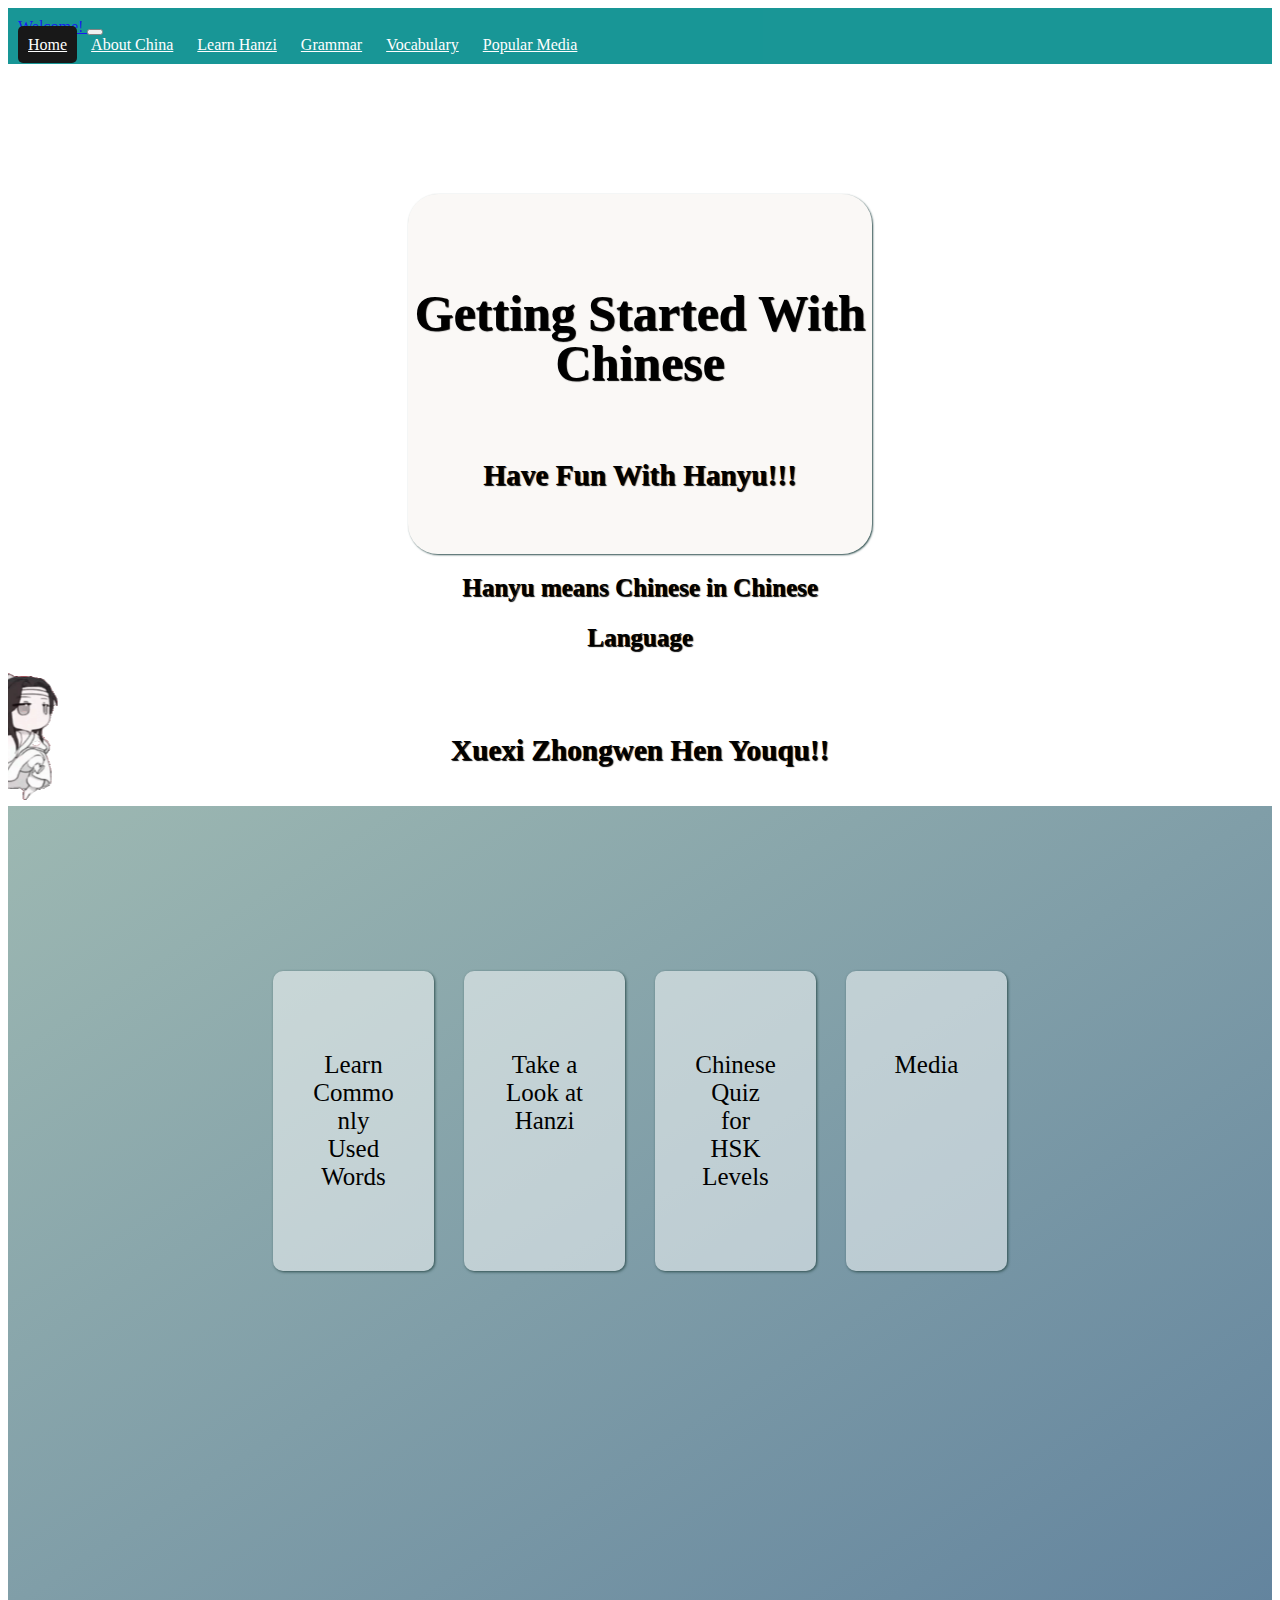
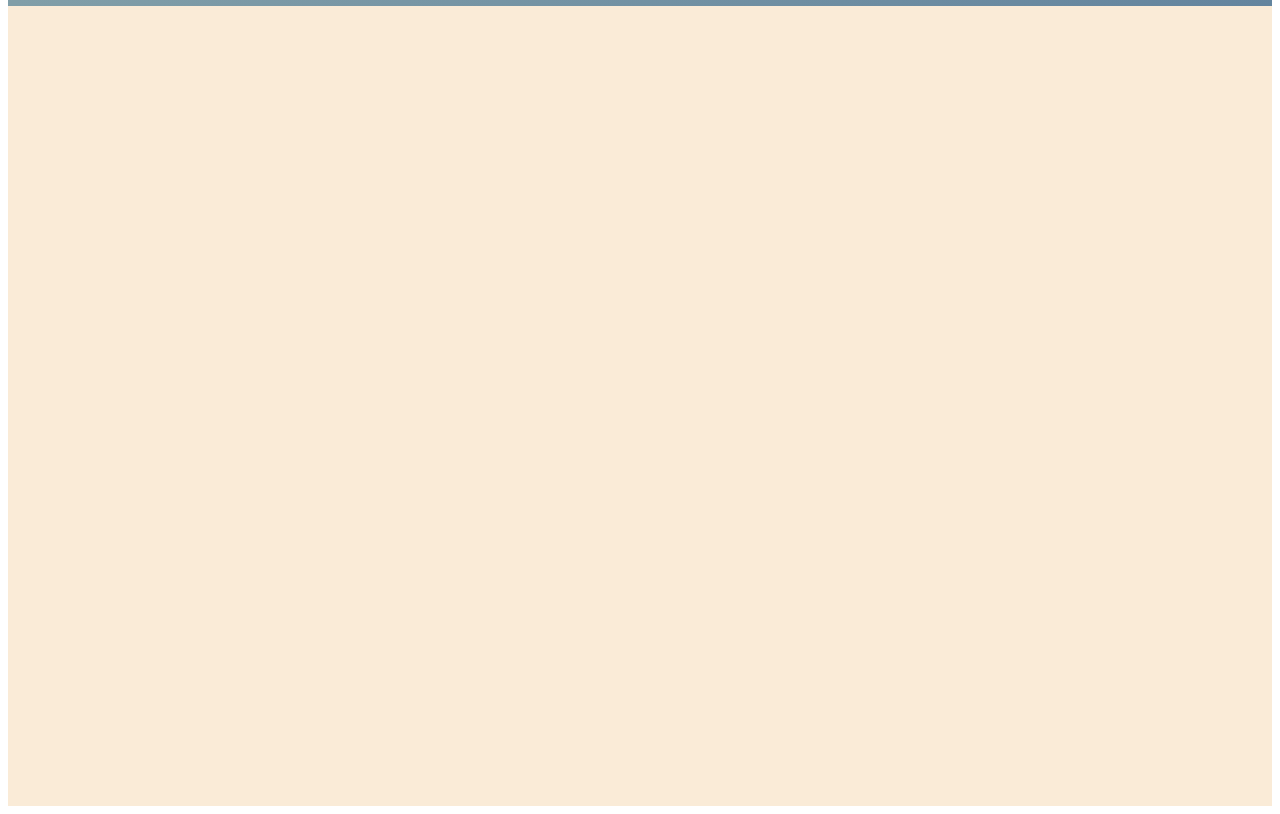
==== index.html @ 9d47f967 "renamed main page" ====
<!DOCTYPE html>
<html>

<head>
<title>My Chinese Page</title>
<link rel = "stylesheet" href="./css/stylepg1.css">
<meta name="viewport" content="width=device-width, initial-scale=1.0">

<link rel="stylesheet" href="https://stackpath.bootstrapcdn.com/bootstrap/5.0.0-alpha1/css/bootstrap.min.css" integrity="sha384-r4NyP46KrjDleawBgD5tp8Y7UzmLA05oM1iAEQ17CSuDqnUK2+k9luXQOfXJCJ4I" crossorigin="anonymous">
<script src="https://stackpath.bootstrapcdn.com/bootstrap/5.0.0-alpha1/js/bootstrap.min.js" integrity="sha384-oesi62hOLfzrys4LxRF63OJCXdXDipiYWBnvTl9Y9/TRlw5xlKIEHpNyvvDShgf/" crossorigin="anonymous"></script>
<script src="https://cdn.jsdelivr.net/npm/popper.js@1.16.0/dist/umd/popper.min.js" integrity="sha384-Q6E9RHvbIyZFJoft+2mJbHaEWldlvI9IOYy5n3zV9zzTtmI3UksdQRVvoxMfooAo" crossorigin="anonymous"></script>

</head>

<body>
<div class="first">
   
        <nav class="navbar navbar-expand-sm navbar-dark "  >
            <div class="container-fluid"  >
                <a class="navbar-brand" href="#">Welcome! </a>
                <button class="navbar-toggler" type="button" data-toggle="collapse" data-target="#navbarID"
                    aria-controls="navbarID" aria-expanded="false" aria-label="Toggle navigation">
                    <span class="navbar-toggler-icon"></span>
                </button>
                <div class="collapse navbar-collapse" id="navbarID" >
                    <div class="navbar-nav" >
                        <a class="nav-link active" aria-current="page" href="#" style="color:white ;">Home</a>
                        <a class="nav-link"  href="csswebpage2.html" style="color:white ;" >About China</a>
                        <a class="nav-link"  href="csswebpage3.html" style="color:white ;">Learn Hanzi</a>
                        <a class="nav-link"  href="csswebpage4.html" style="color:white ;">Grammar</a>
                        <a class="nav-link"  href="csswebpage5.html" style="color:white ;">Vocabulary</a>
                        <a class="nav-link"  href="csswebpage6.html" style="color:white ;">Popular Media</a>
                    </div>
                </div>
            </div>
        </nav>
    


<div class="topic" >
    <br>
    <h1>Getting Started With Chinese</h1><br>
    <h3>Have Fun With Hanyu!!! </h3><br>
    <h4>Hanyu means Chinese in Chinese Language</h4><br>
    <h3>Xuexi Zhongwen Hen Youqu!!</h3><br>
</div>

<div>
    <marquee behavior="sliding" direction="right" height="200" scrollamount="12"><img src="./img/vidio-output.gif" alt="chibi" width="200"></marquee>
</div>

</div>

<div class="second">
    <div class="grid-container">
        <div class="grid-item" ><a class="grid-text" href="csswebpage5.html" >Learn Commonly Used Words</a></div>
        <div class="grid-item"><a class="grid-text" href="csswebpage3.html" >Take a Look at Hanzi</a></div>
        <div class="grid-item"><a class="grid-text" href="#" >Chinese Quiz for HSK Levels</a></div>
        <div class="grid-item" ><a class="grid-text" href="csswebpage6.html" >Media</a></div>
    </div>
</div>

<div class="third">
</div>



</body>
</html>
---- css/stylepg1.css ----
.first{background-image: url('/hanyuwebsite/img/fgf.png') ;background-size: 1800px;
    background-position-x: center;height: 798px;
}

.second{
    background: #466368;
    background: linear-gradient(to right bottom, #9db8b2, #63849e);
    height: 800px;
}

.third{
    background-color:antiquewhite;
    height: 800px;
}

.grid-container {
    display: grid;
    grid-template-columns:repeat(4, minmax(0, 1fr));
    grid-template-rows:repeat(1, minmax(0, 1fr)) ;
    padding: 150px 250px 250px 250px;
  }
  .grid-item {
    background-color: rgba(255, 255, 255, 0.5);
    border-radius: 10px;
    box-shadow: 1px 1px 3px darkslategray;
    padding: 40px;
    padding-top: 80px;
    padding-bottom: 80px;
    margin: 15px;
    font-size: 25px;
    text-align: center;
    word-break:break-word;
    vertical-align: middle;
    
  }

  .grid-item:hover{
    transform: scale(1.1);
  }

  .grid-text{
    text-decoration:none;color: black;
    font-family: Cambria, Cochin, Georgia, Times, 'Times New Roman', serif;
}

.background-image{
    width: 1500px;
}

.topic {
    height: 350px;
    text-align-last: center;
    line-height: 50px;
    font-size: 25px;
    align-content:stretch;
    padding-top: 10px;
    margin: 130px 400px 100px 400px;
    border-radius: 30px;
    background-color: rgba(237, 231, 225, 0.3);
    box-shadow:1px 1px 2px darkslategrey;
}

h3{font-weight:bolder;text-align: center;
    font-family:Cambria, Cochin, Georgia, Times, 'Times New Roman', serif;text-shadow: 1px 1px 1px black;
    display: inline-block;
}
h1{text-align: center;font-weight:bolder;
    font-family:Cambria, Cochin, Georgia, Times, 'Times New Roman', serif;text-shadow: 1px 1px 1px black;
    display: inline-block;
}

h4{text-align: center;font-weight:bolder;
    font-family: Cambria, Cochin, Georgia, Times, 'Times New Roman', serif;text-shadow: 1px 1px 1px black;
    display: inline-block;
}

.navbar{
    background-color: darkcyan;
    padding: 10px;
    opacity: 90% ;
}

.navbar .collapse .navbar-nav .nav-link{
    padding: 10px;
}

.nav-link:hover{
    text-decoration: underline;
}

.active{
    background-color: black;
    border-radius: 5px;
}

img{
    max-width: 100%;
    height: auto;
    border-radius: 30px;
    padding: 10px;
}

video{
    max-width: auto;
    height: auto;
    
}
footer {
  position: fixed;
  bottom: 0;
  width: 100%;
  height: 200px; /* replace with actual footer height */
}
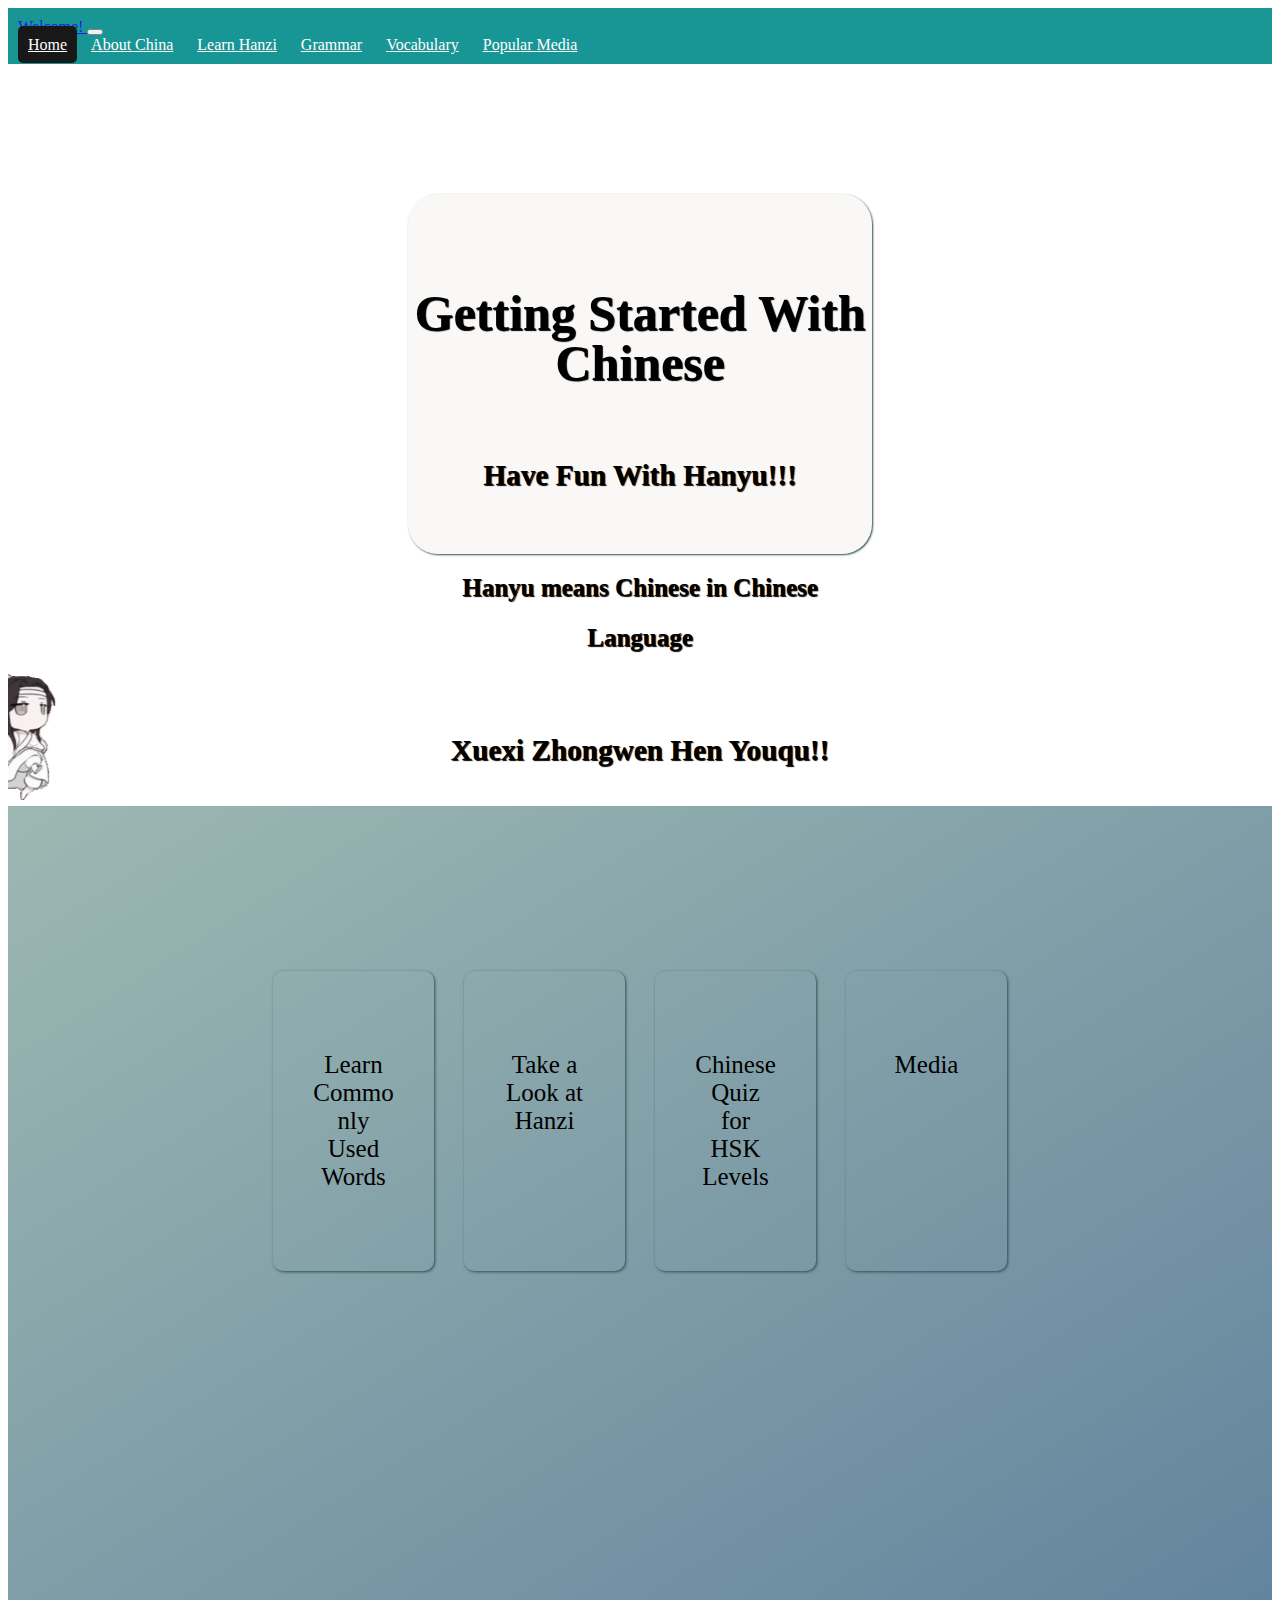
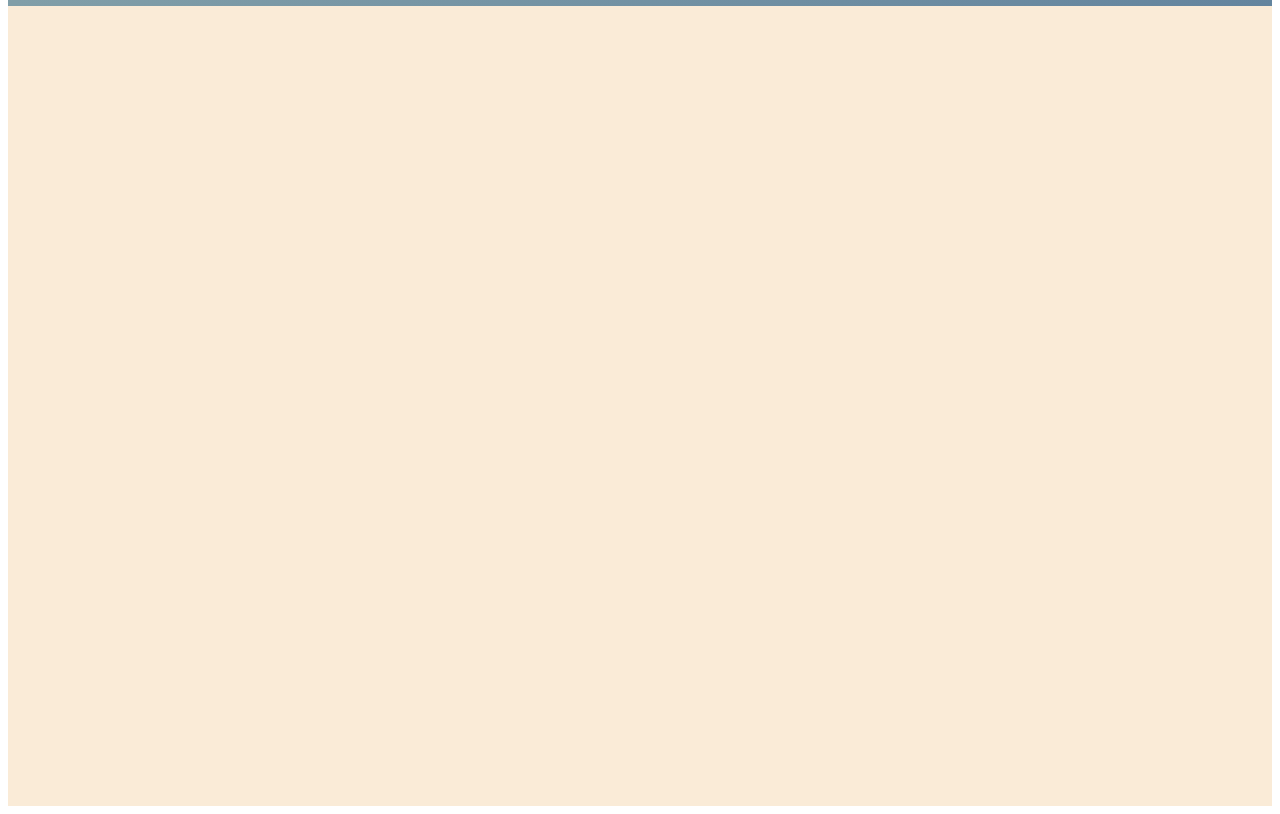
==== commit c879da2c: "style change and javascript change" ====
--- a/index.html
+++ b/index.html
@@ -9,12 +9,11 @@
 <link rel="stylesheet" href="https://stackpath.bootstrapcdn.com/bootstrap/5.0.0-alpha1/css/bootstrap.min.css" integrity="sha384-r4NyP46KrjDleawBgD5tp8Y7UzmLA05oM1iAEQ17CSuDqnUK2+k9luXQOfXJCJ4I" crossorigin="anonymous">
 <script src="https://stackpath.bootstrapcdn.com/bootstrap/5.0.0-alpha1/js/bootstrap.min.js" integrity="sha384-oesi62hOLfzrys4LxRF63OJCXdXDipiYWBnvTl9Y9/TRlw5xlKIEHpNyvvDShgf/" crossorigin="anonymous"></script>
 <script src="https://cdn.jsdelivr.net/npm/popper.js@1.16.0/dist/umd/popper.min.js" integrity="sha384-Q6E9RHvbIyZFJoft+2mJbHaEWldlvI9IOYy5n3zV9zzTtmI3UksdQRVvoxMfooAo" crossorigin="anonymous"></script>
-
+<script type="module" src="js/main.js"></script>
 </head>
 
 <body>
 <div class="first">
-   
         <nav class="navbar navbar-expand-sm navbar-dark "  >
             <div class="container-fluid"  >
                 <a class="navbar-brand" href="#">Welcome! </a>
@@ -53,10 +52,10 @@
 
 <div class="second">
     <div class="grid-container">
-        <div class="grid-item" ><a class="grid-text" href="csswebpage5.html" >Learn Commonly Used Words</a></div>
-        <div class="grid-item"><a class="grid-text" href="csswebpage3.html" >Take a Look at Hanzi</a></div>
-        <div class="grid-item"><a class="grid-text" href="#" >Chinese Quiz for HSK Levels</a></div>
-        <div class="grid-item" ><a class="grid-text" href="csswebpage6.html" >Media</a></div>
+        <div class="grid-item" id="card1" ><a class="grid-text" href="csswebpage5.html" >Learn Commonly Used Words</a></div>
+        <div class="grid-item" id="card2" ><a class="grid-text" href="csswebpage3.html" >Take a Look at Hanzi</a></div>
+        <div class="grid-item" id="card3" ><a class="grid-text" href="#" >Chinese Quiz for HSK Levels</a></div>
+        <div class="grid-item" id="card4"  ><a class="grid-text" href="csswebpage6.html" >Media</a></div>
     </div>
 </div>
 
--- a/css/stylepg1.css
+++ b/css/stylepg1.css
@@ -20,7 +20,6 @@
     padding: 150px 250px 250px 250px;
   }
   .grid-item {
-    background-color: rgba(255, 255, 255, 0.5);
     border-radius: 10px;
     box-shadow: 1px 1px 3px darkslategray;
     padding: 40px;
@@ -31,8 +30,20 @@
     text-align: center;
     word-break:break-word;
     vertical-align: middle;
-    
   }
+
+    #card1{
+        background-image: url('/hanyuwebsite/img/main-qimg-d8b68e650a817a1b0a31d292cb4af740-lq.jpg');
+    }
+    #card2{
+        background-image: url('/hanyuwebsite/img/yangtze.jpg');
+    }
+    #card3{
+        background-image: url('/hanyuwebsite/img/wall.jpg');
+    }
+    #card4{
+        background-image: url('/hanyuwebsite/img/lunar-new-year-8-79db07041a3547ed8f3ba616a48e28c6.jpg');
+    }
 
   .grid-item:hover{
     transform: scale(1.1);
@@ -85,7 +96,8 @@
 }
 
 .nav-link:hover{
-    text-decoration: underline;
+    background-color: black;
+    border-radius: 5px;
 }
 
 .active{
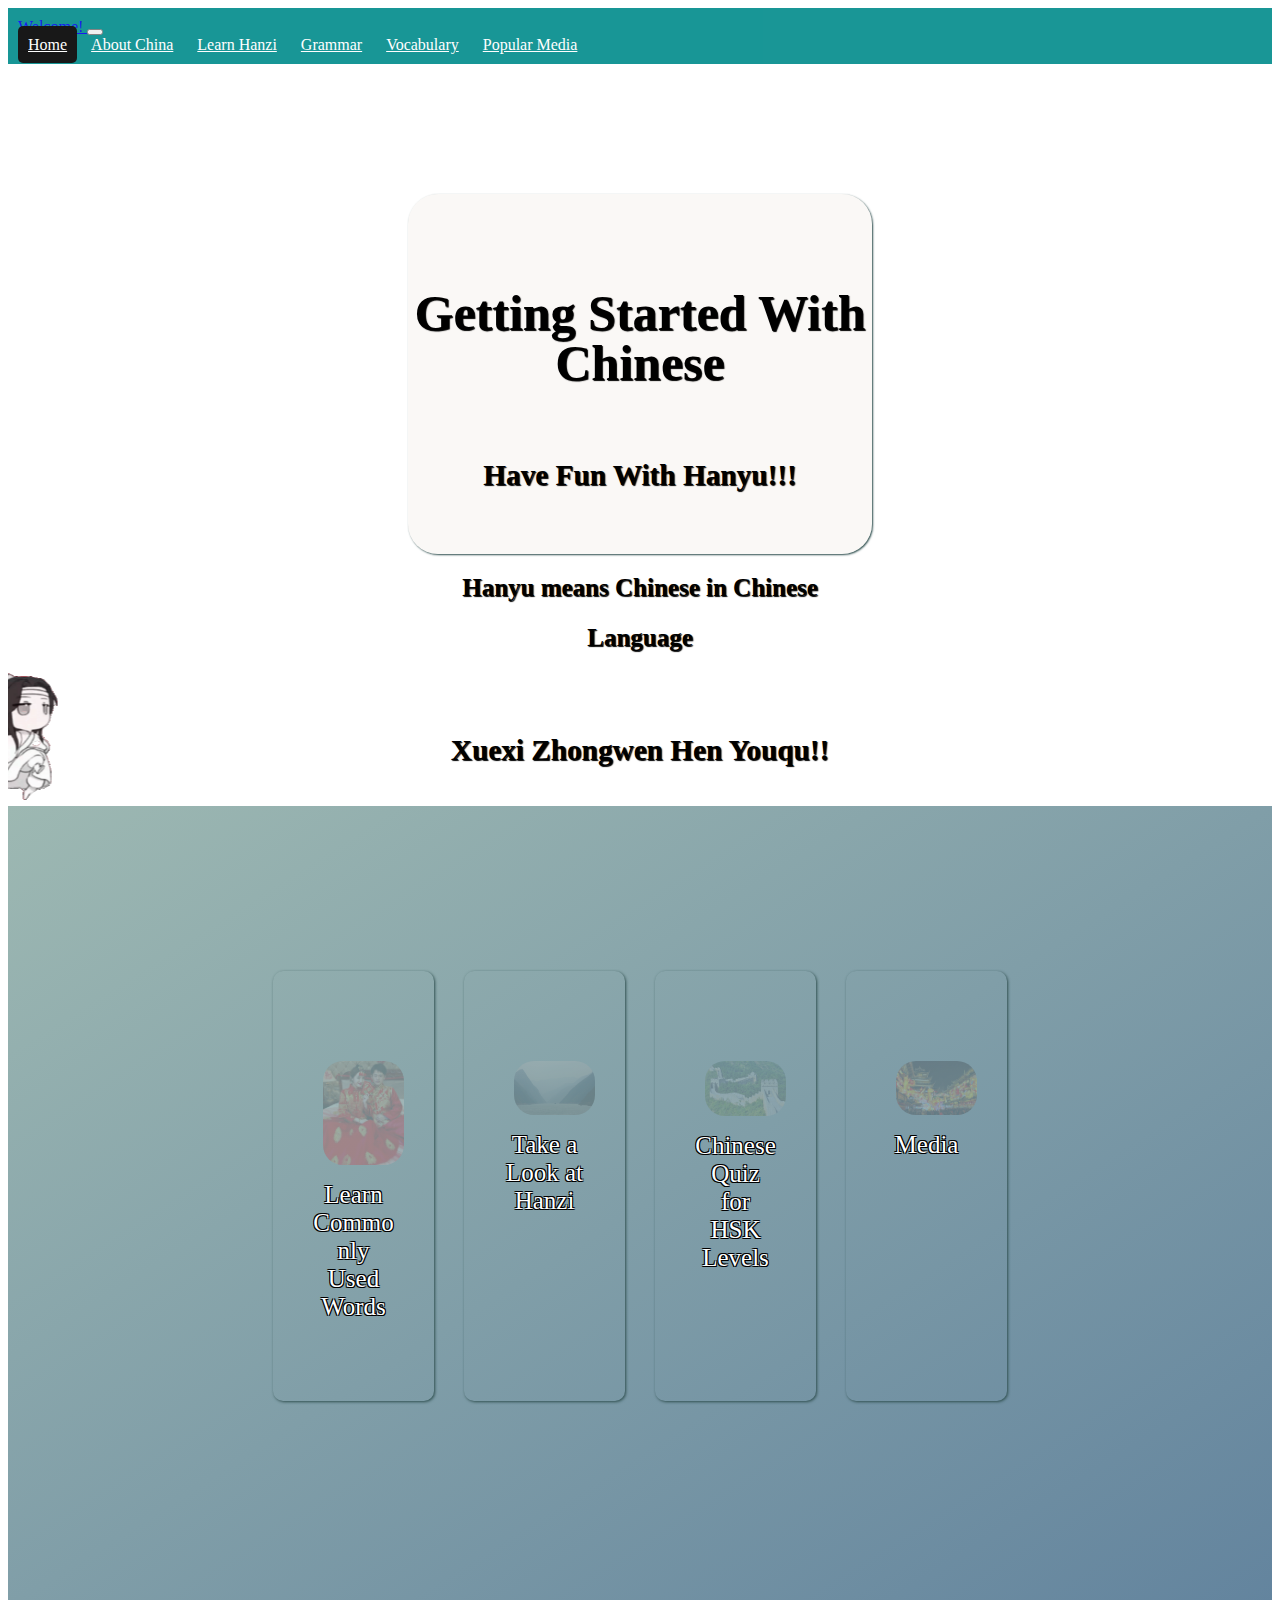
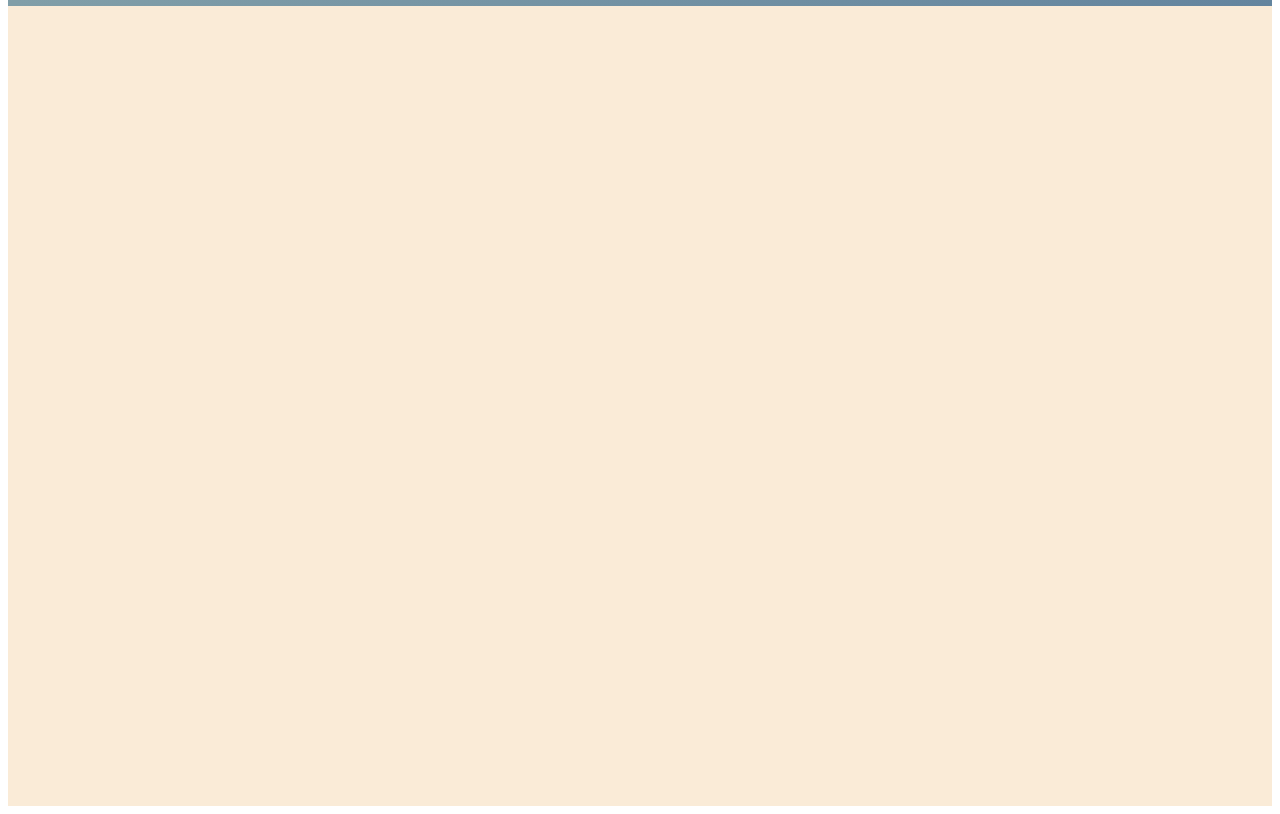
==== commit 528603bc: "bg img opacity" ====
--- a/index.html
+++ b/index.html
@@ -52,10 +52,18 @@
 
 <div class="second">
     <div class="grid-container">
-        <div class="grid-item" id="card1" ><a class="grid-text" href="csswebpage5.html" >Learn Commonly Used Words</a></div>
-        <div class="grid-item" id="card2" ><a class="grid-text" href="csswebpage3.html" >Take a Look at Hanzi</a></div>
-        <div class="grid-item" id="card3" ><a class="grid-text" href="#" >Chinese Quiz for HSK Levels</a></div>
-        <div class="grid-item" id="card4"  ><a class="grid-text" href="csswebpage6.html" >Media</a></div>
+        <div class="grid-item" id="card1" >
+            <img src="./img/main-qimg-d8b68e650a817a1b0a31d292cb4af740-lq.jpeg" alt="red" class="bg-img">
+            <a class="grid-text" href="csswebpage5.html" >Learn Commonly Used Words</a></div>
+        <div class="grid-item" id="card2" >
+            <img src="./img/yangtze.jpg" alt="blue" class="bg-img">
+            <a class="grid-text" href="csswebpage3.html" >Take a Look at Hanzi</a></div>
+        <div class="grid-item" id="card3" >
+            <img src="./img/wall.jpg" alt="green" class="bg-img">
+            <a class="grid-text" href="#" >Chinese Quiz for HSK Levels</a></div>
+        <div class="grid-item" id="card4"  >
+            <img src="./img/lunar-new-year-8-79db07041a3547ed8f3ba616a48e28c6.jpg" alt="yellow" class="bg-img">
+            <a class="grid-text" href="csswebpage6.html" >Media</a></div>
     </div>
 </div>
 
--- a/css/stylepg1.css
+++ b/css/stylepg1.css
@@ -32,25 +32,21 @@
     vertical-align: middle;
   }
 
-    #card1{
-        background-image: url('/hanyuwebsite/img/main-qimg-d8b68e650a817a1b0a31d292cb4af740-lq.jpg');
-    }
-    #card2{
-        background-image: url('/hanyuwebsite/img/yangtze.jpg');
-    }
-    #card3{
-        background-image: url('/hanyuwebsite/img/wall.jpg');
-    }
-    #card4{
-        background-image: url('/hanyuwebsite/img/lunar-new-year-8-79db07041a3547ed8f3ba616a48e28c6.jpg');
-    }
+  .bg-img{
+    opacity: 0.2;
+  }
 
   .grid-item:hover{
     transform: scale(1.1);
   }
 
   .grid-text{
-    text-decoration:none;color: black;
+    text-decoration:none;
+    color:white;
+    text-shadow: -1px 1px 0 #000,
+    1px 1px 0 #000,
+    1px -1px 0 #000,
+    -1px -1px 0 #000;
     font-family: Cambria, Cochin, Georgia, Times, 'Times New Roman', serif;
 }
 
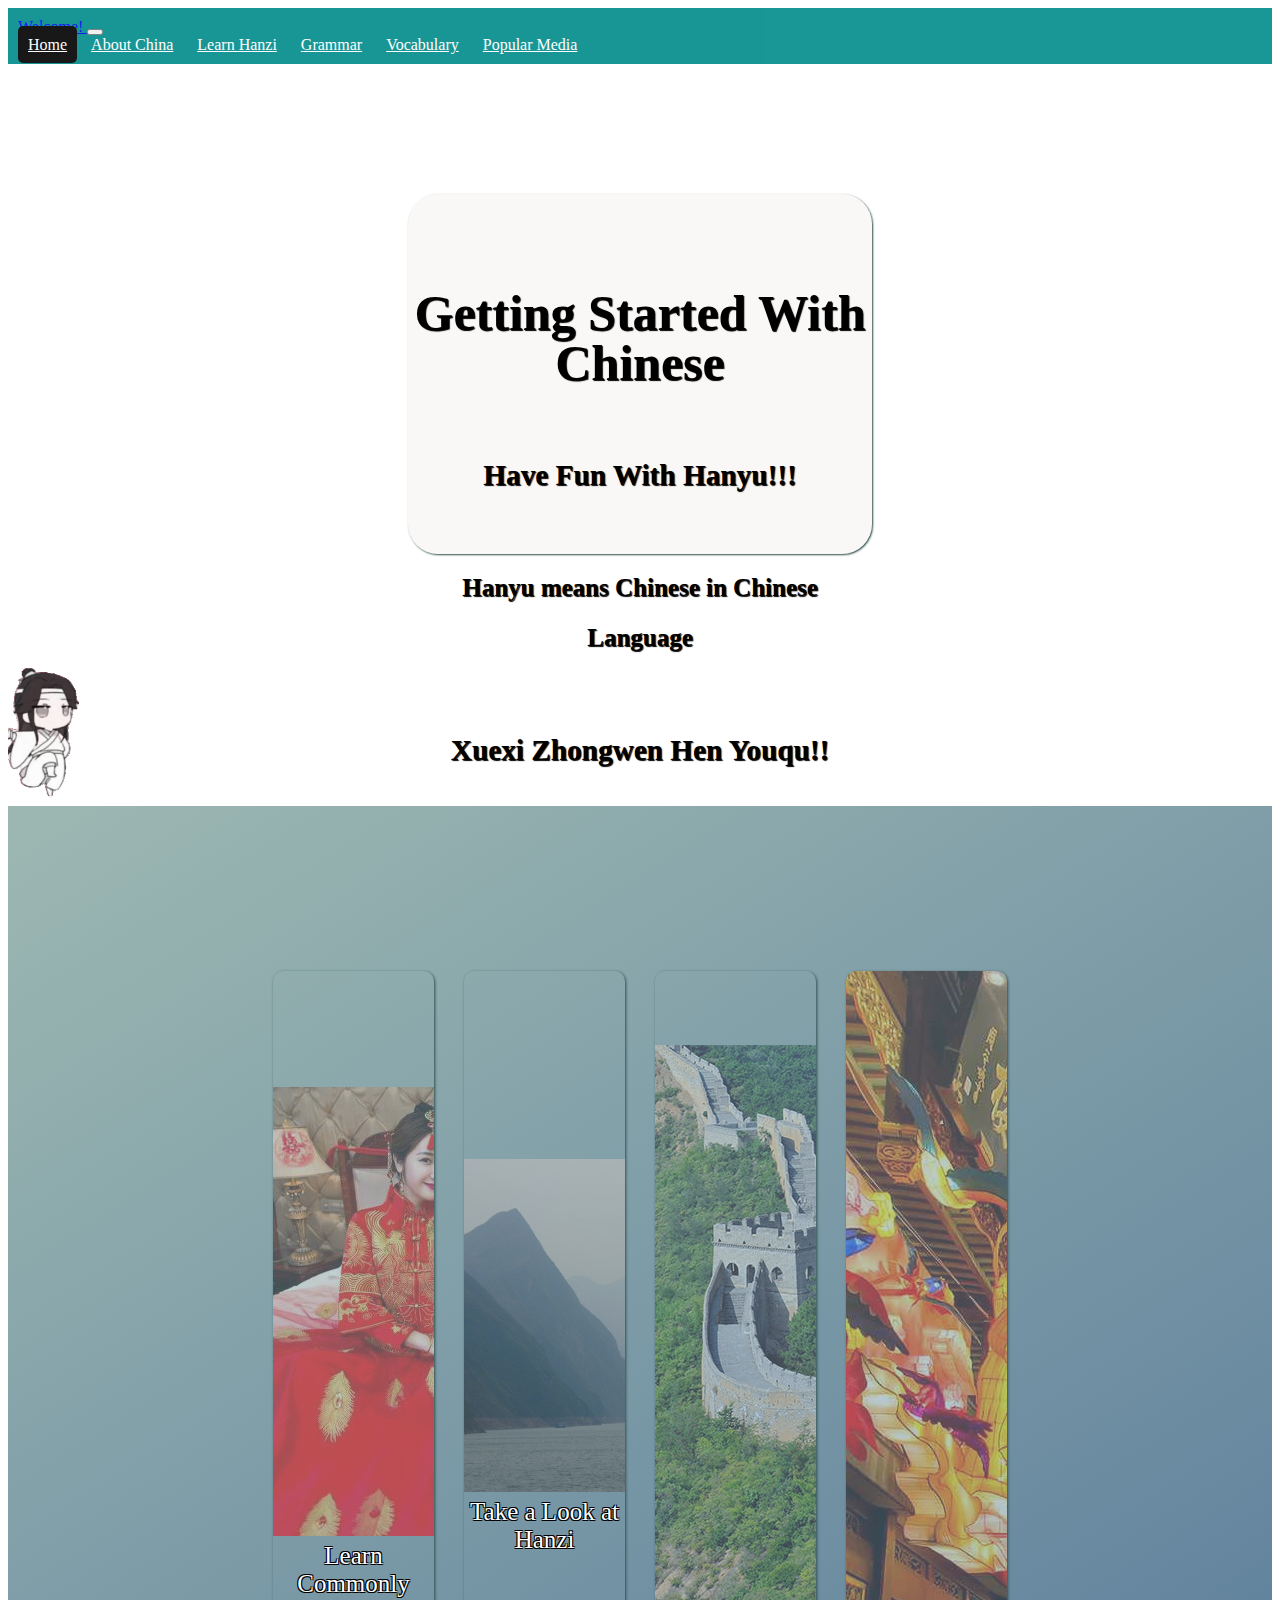
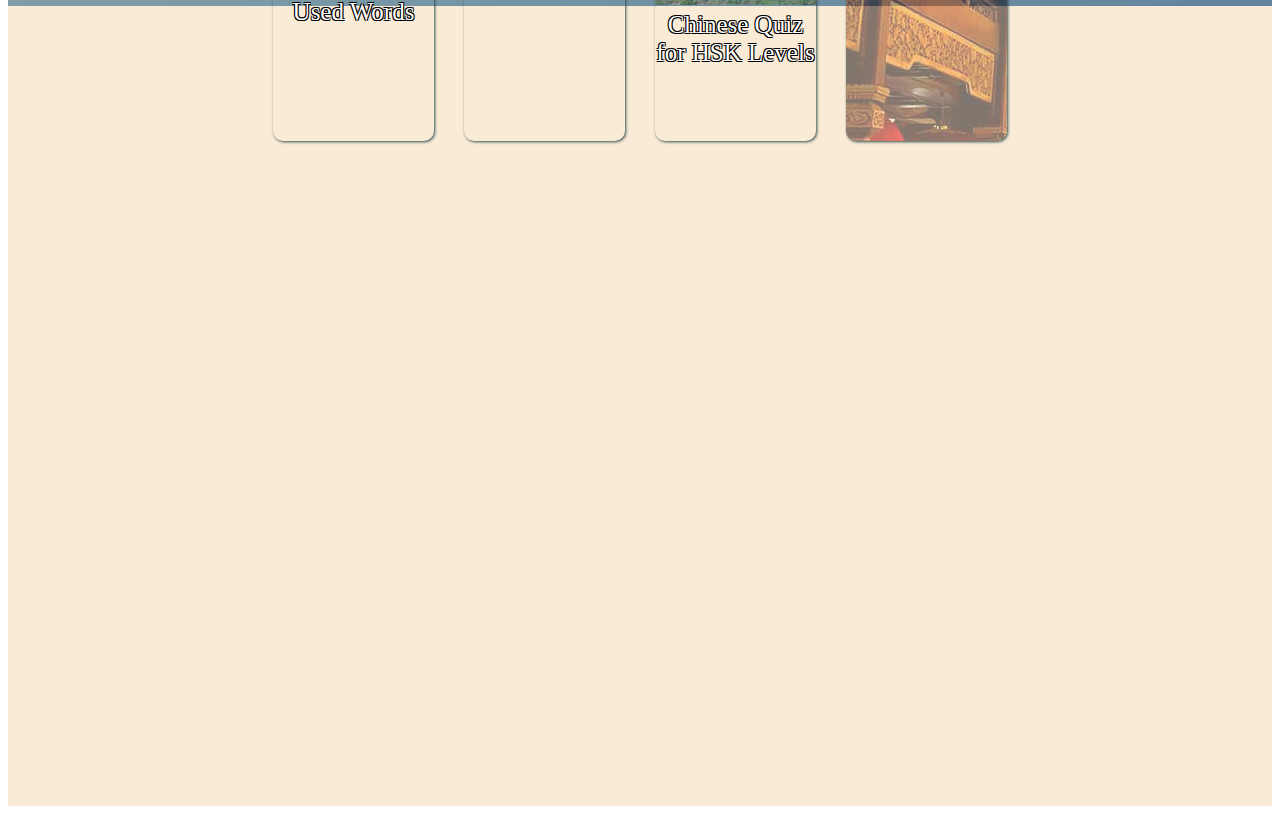
==== commit d9cb56f5: "changes" ====
--- a/index.html
+++ b/index.html
@@ -54,16 +54,20 @@
     <div class="grid-container">
         <div class="grid-item" id="card1" >
             <img src="./img/main-qimg-d8b68e650a817a1b0a31d292cb4af740-lq.jpeg" alt="red" class="bg-img">
-            <a class="grid-text" href="csswebpage5.html" >Learn Commonly Used Words</a></div>
+            <div><a class="grid-text" href="csswebpage5.html" >Learn Commonly Used Words</a></div>
+        </div>
         <div class="grid-item" id="card2" >
             <img src="./img/yangtze.jpg" alt="blue" class="bg-img">
-            <a class="grid-text" href="csswebpage3.html" >Take a Look at Hanzi</a></div>
+            <div><a class="grid-text" href="csswebpage3.html" >Take a Look at Hanzi</a></div>
+        </div>
         <div class="grid-item" id="card3" >
             <img src="./img/wall.jpg" alt="green" class="bg-img">
-            <a class="grid-text" href="#" >Chinese Quiz for HSK Levels</a></div>
+            <div><a class="grid-text" href="#" >Chinese Quiz for HSK Levels</a></div>
+        </div>
         <div class="grid-item" id="card4"  >
             <img src="./img/lunar-new-year-8-79db07041a3547ed8f3ba616a48e28c6.jpg" alt="yellow" class="bg-img">
-            <a class="grid-text" href="csswebpage6.html" >Media</a></div>
+            <div><a class="grid-text" href="csswebpage6.html" >Media</a></div>
+        </div>
     </div>
 </div>
 
--- a/css/stylepg1.css
+++ b/css/stylepg1.css
@@ -18,36 +18,40 @@
     grid-template-columns:repeat(4, minmax(0, 1fr));
     grid-template-rows:repeat(1, minmax(0, 1fr)) ;
     padding: 150px 250px 250px 250px;
+    height: 800px;
   }
   .grid-item {
     border-radius: 10px;
     box-shadow: 1px 1px 3px darkslategray;
-    padding: 40px;
-    padding-top: 80px;
-    padding-bottom: 80px;
     margin: 15px;
     font-size: 25px;
     text-align: center;
     word-break:break-word;
     vertical-align: middle;
+    object-fit:cover;
+    overflow: hidden;
+    align-content: space-around;
   }
 
   .bg-img{
-    opacity: 0.2;
-  }
+    opacity: 0.5;
+    object-fit: cover;
+    max-width: auto;
+    max-height:fit-content;
+    background-blend-mode: overlay;
+}
 
   .grid-item:hover{
     transform: scale(1.1);
   }
 
   .grid-text{
-    text-decoration:none;
-    color:white;
-    text-shadow: -1px 1px 0 #000,
+    text-decoration:none;color: white;text-shadow: -1px 1px 0 #000,
     1px 1px 0 #000,
     1px -1px 0 #000,
     -1px -1px 0 #000;
     font-family: Cambria, Cochin, Georgia, Times, 'Times New Roman', serif;
+    z-index: +1;
 }
 
 .background-image{
@@ -101,12 +105,6 @@
     border-radius: 5px;
 }
 
-img{
-    max-width: 100%;
-    height: auto;
-    border-radius: 30px;
-    padding: 10px;
-}
 
 video{
     max-width: auto;
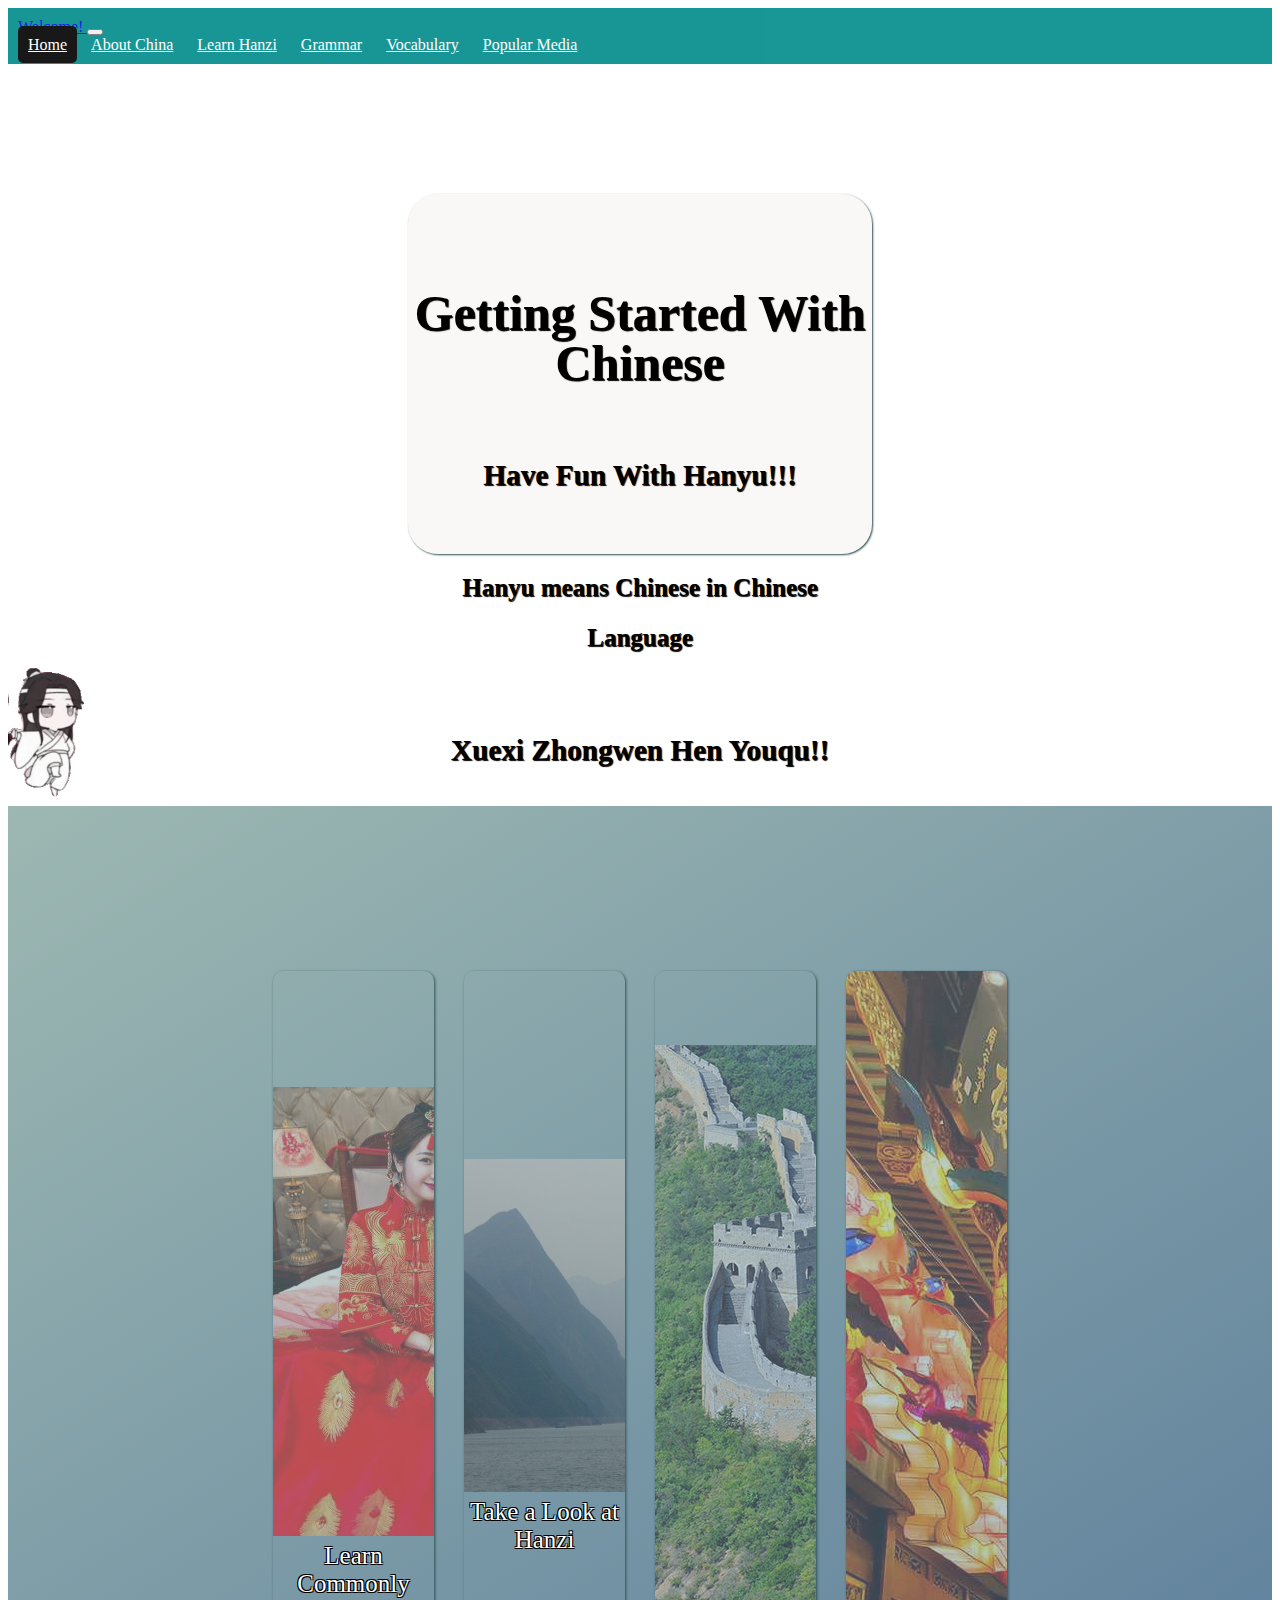
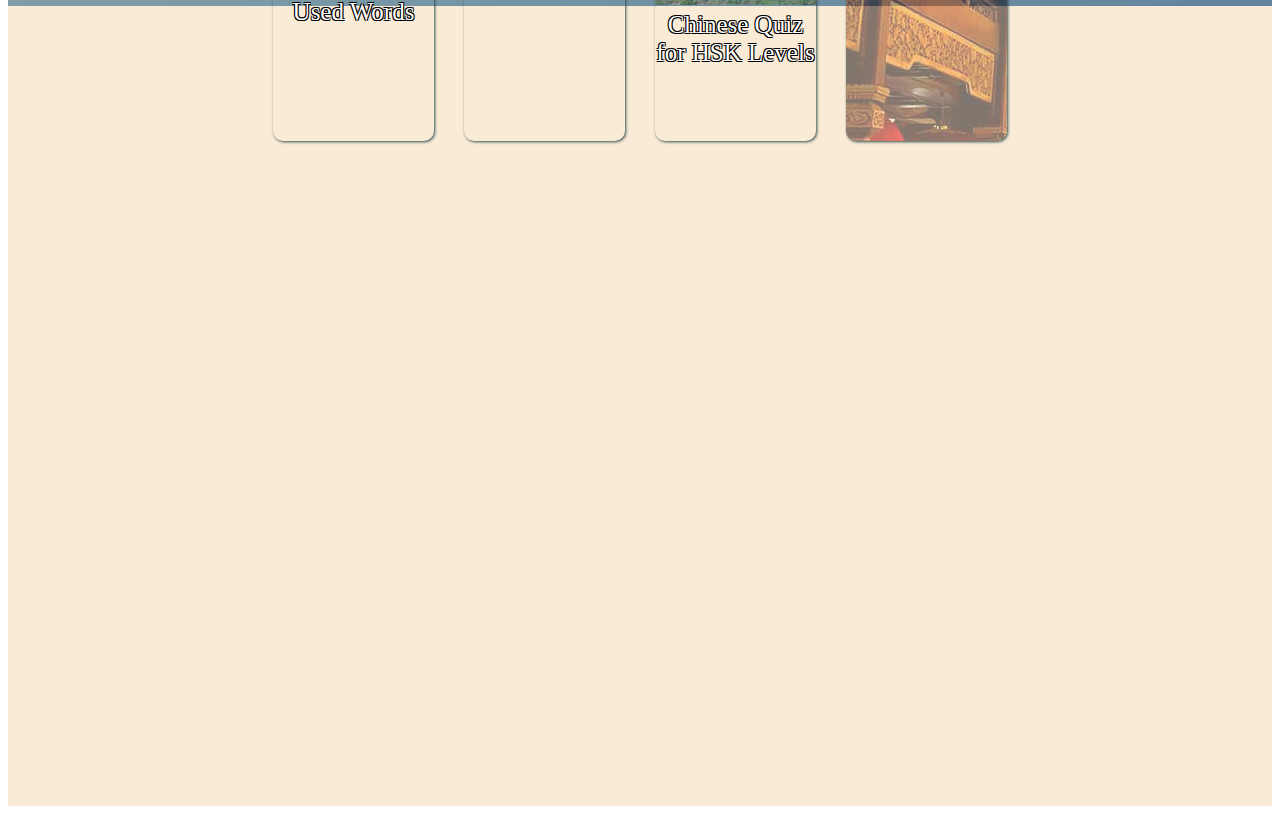
==== commit 48965de0: "changes" ====
--- a/index.html
+++ b/index.html
@@ -68,6 +68,7 @@
             <img src="./img/lunar-new-year-8-79db07041a3547ed8f3ba616a48e28c6.jpg" alt="yellow" class="bg-img">
             <div><a class="grid-text" href="csswebpage6.html" >Media</a></div>
         </div>
+
     </div>
 </div>
 
--- a/css/stylepg1.css
+++ b/css/stylepg1.css
@@ -40,6 +40,11 @@
     max-height:fit-content;
     background-blend-mode: overlay;
 }
+
+  .bg-img{
+    opacity: 0.5;
+    object-fit: contain;
+  }
 
   .grid-item:hover{
     transform: scale(1.1);
@@ -105,7 +110,6 @@
     border-radius: 5px;
 }
 
-
 video{
     max-width: auto;
     height: auto;
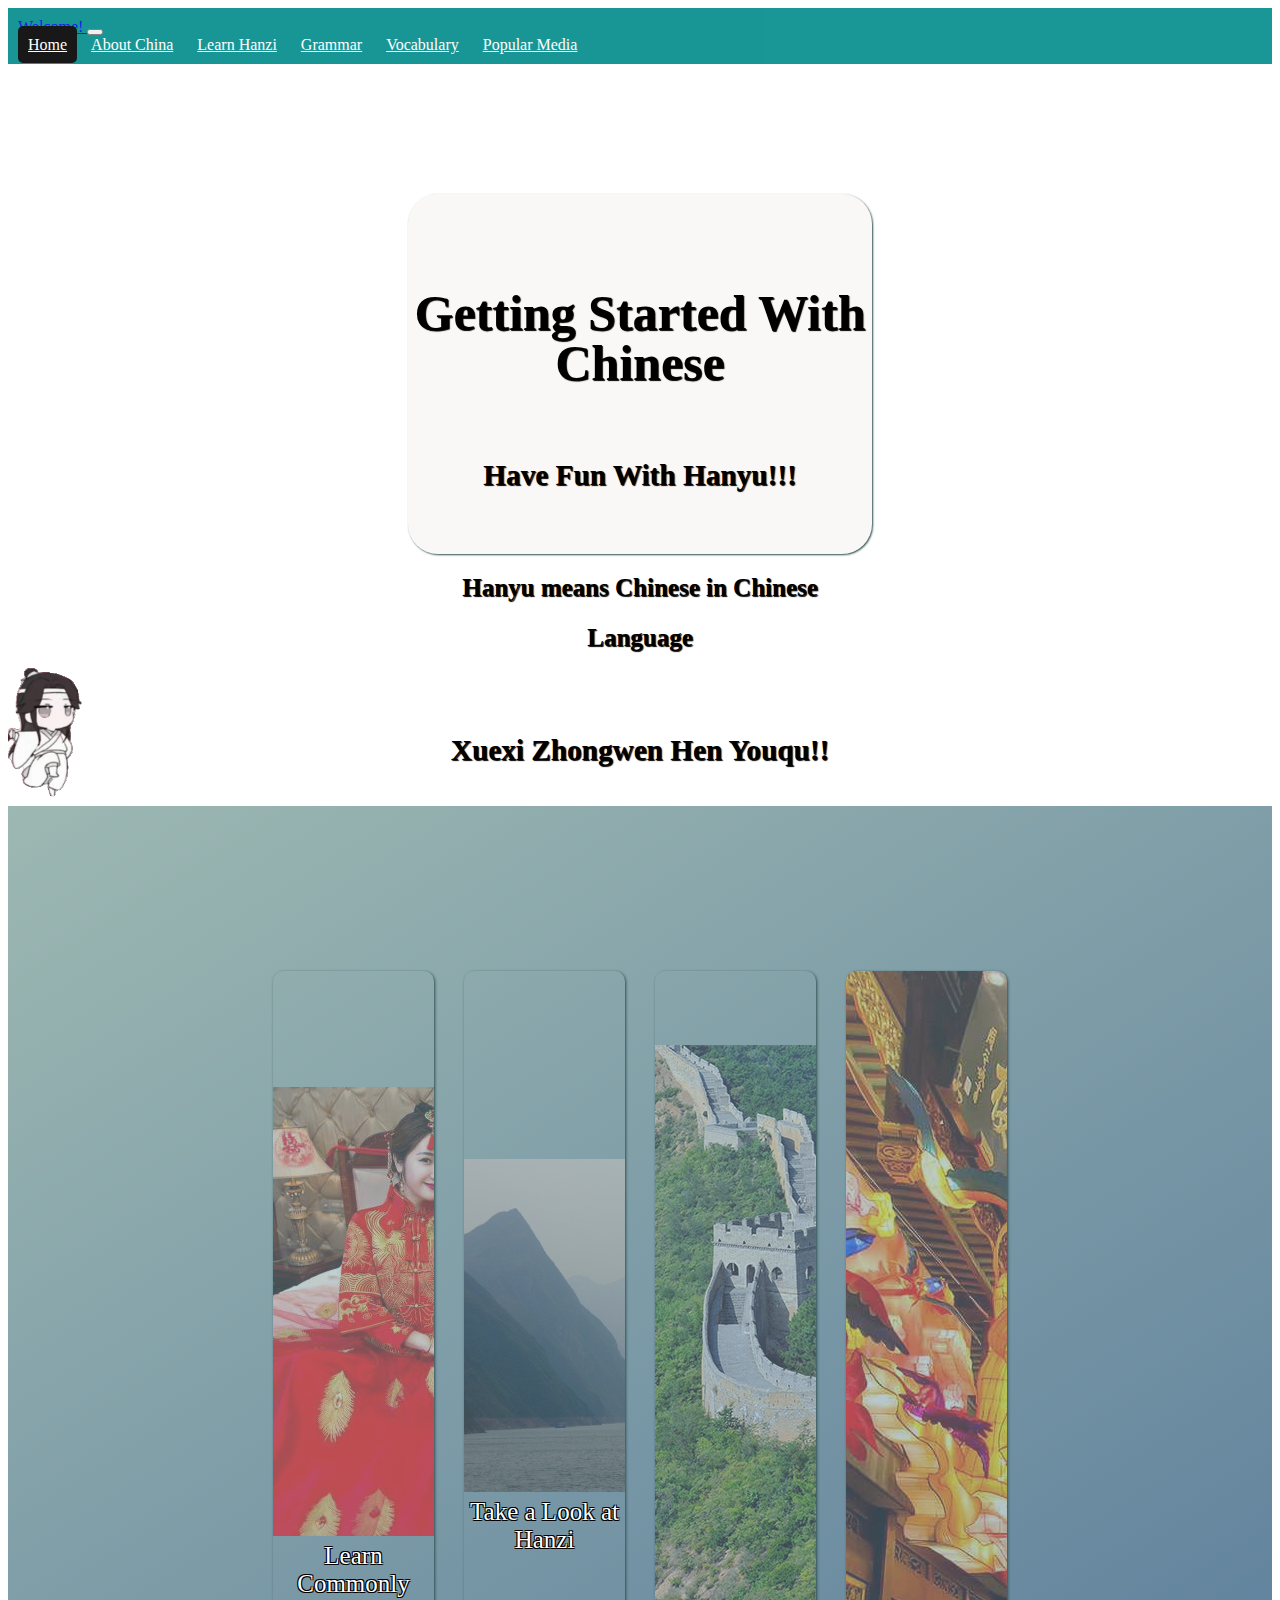
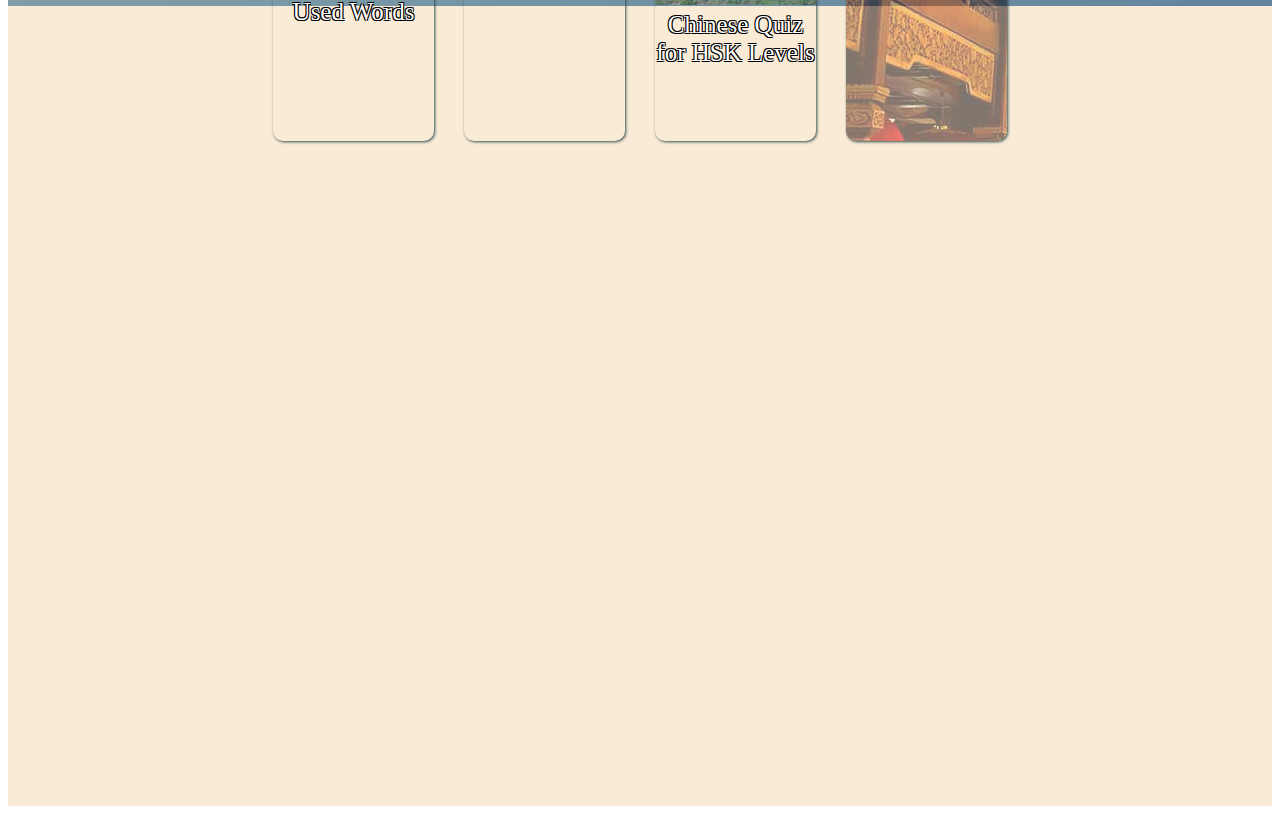
==== commit 231638c4: "changes" ====
--- a/index.html
+++ b/index.html
@@ -65,7 +65,7 @@
             <div><a class="grid-text" href="#" >Chinese Quiz for HSK Levels</a></div>
         </div>
         <div class="grid-item" id="card4"  >
-            <img src="./img/lunar-new-year-8-79db07041a3547ed8f3ba616a48e28c6.jpg" alt="yellow" class="bg-img">
+            <img src="./img/lunar-new-year-8-79db07041a3547ed8f3ba616a48e28c6.jpg" alt="yello" class="bg-img">
             <div><a class="grid-text" href="csswebpage6.html" >Media</a></div>
         </div>
 
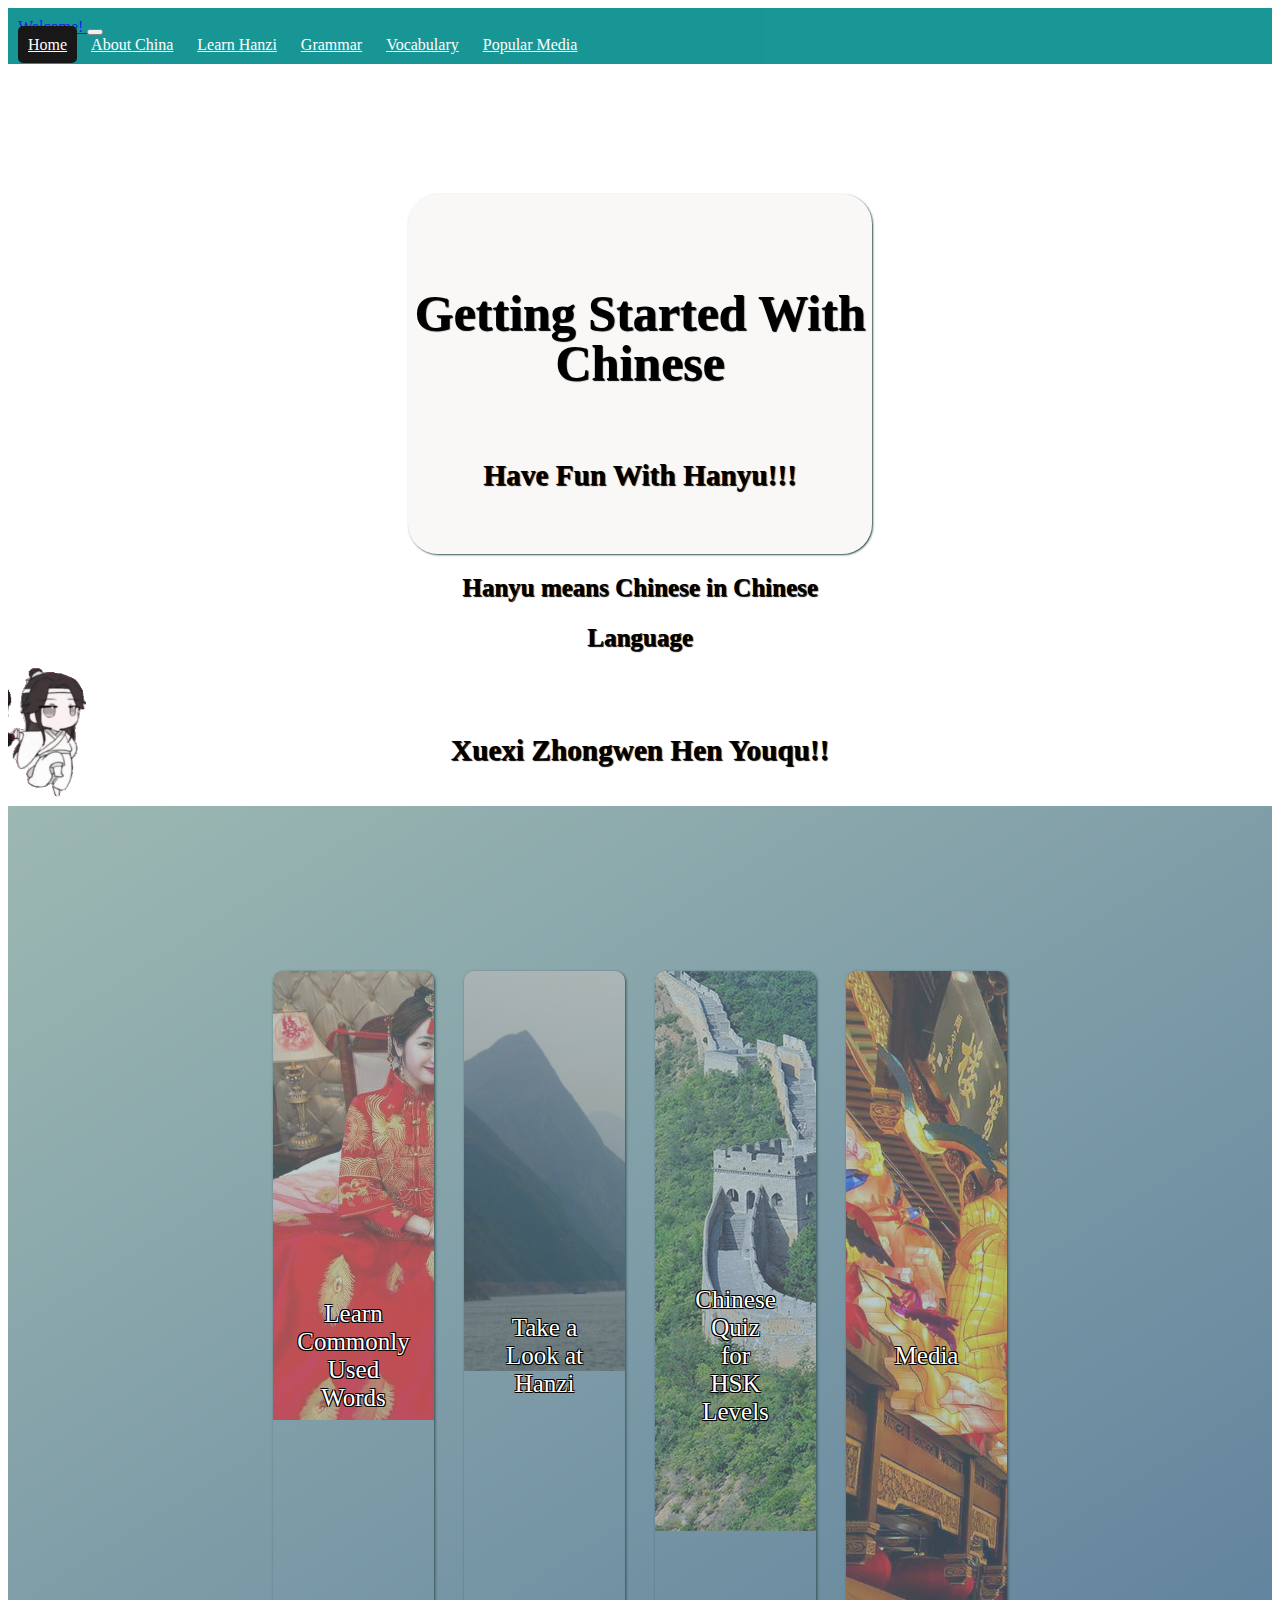
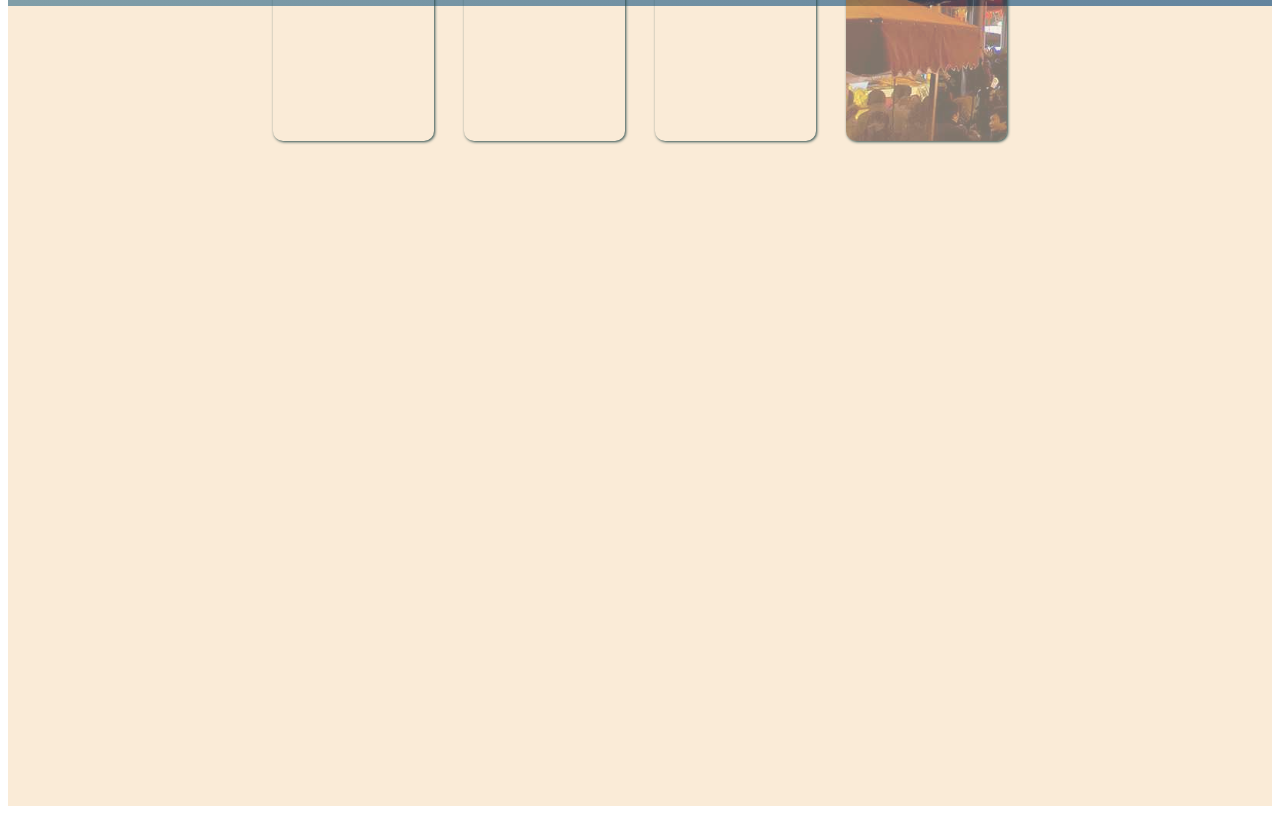
==== commit 7294f4d0: "text in front" ====
--- a/index.html
+++ b/index.html
@@ -54,19 +54,19 @@
     <div class="grid-container">
         <div class="grid-item" id="card1" >
             <img src="./img/main-qimg-d8b68e650a817a1b0a31d292cb4af740-lq.jpeg" alt="red" class="bg-img">
-            <div><a class="grid-text" href="csswebpage5.html" >Learn Commonly Used Words</a></div>
+            <div class="textgrid"><a class="grid-text" href="csswebpage5.html" >Learn Commonly Used Words</a></div>
         </div>
         <div class="grid-item" id="card2" >
-            <img src="./img/yangtze.jpg" alt="blue" class="bg-img">
-            <div><a class="grid-text" href="csswebpage3.html" >Take a Look at Hanzi</a></div>
+            <img src="./img/yangtze.jpg" style="height: 400px ;" alt="blue" class="bg-img">
+            <div class="textgrid"><a class="grid-text" href="csswebpage3.html" >Take a Look at Hanzi</a></div>
         </div>
         <div class="grid-item" id="card3" >
             <img src="./img/wall.jpg" alt="green" class="bg-img">
-            <div><a class="grid-text" href="#" >Chinese Quiz for HSK Levels</a></div>
+            <div class="textgrid"><a class="grid-text" href="#" >Chinese Quiz for HSK Levels</a></div>
         </div>
         <div class="grid-item" id="card4"  >
             <img src="./img/lunar-new-year-8-79db07041a3547ed8f3ba616a48e28c6.jpg" alt="yello" class="bg-img">
-            <div><a class="grid-text" href="csswebpage6.html" >Media</a></div>
+            <div class="textgrid"><a class="grid-text" href="csswebpage6.html" >Media</a></div>
         </div>
 
     </div>
--- a/css/stylepg1.css
+++ b/css/stylepg1.css
@@ -26,29 +26,34 @@
     margin: 15px;
     font-size: 25px;
     text-align: center;
-    word-break:break-word;
-    vertical-align: middle;
     object-fit:cover;
     overflow: hidden;
-    align-content: space-around;
+    position: relative;
+    
+  }
+
+  .grid-item:hover{
+    transform: scale(1.1);
+  }
+
+  .textgrid{
+    position: absolute;
+    top: 50%;
+    left: 50%;
+    transform: translate(-50%, -50%);
+    z-index: 2;
   }
 
   .bg-img{
     opacity: 0.5;
     object-fit: cover;
     max-width: auto;
-    max-height:fit-content;
-    background-blend-mode: overlay;
+    max-height:stretch;
+    position: absolute;
+    z-index:1;
+    top: 0;
+    left: 0;
 }
-
-  .bg-img{
-    opacity: 0.5;
-    object-fit: contain;
-  }
-
-  .grid-item:hover{
-    transform: scale(1.1);
-  }
 
   .grid-text{
     text-decoration:none;color: white;text-shadow: -1px 1px 0 #000,
@@ -57,6 +62,10 @@
     -1px -1px 0 #000;
     font-family: Cambria, Cochin, Georgia, Times, 'Times New Roman', serif;
     z-index: +1;
+}
+
+.grid-text:hover{
+    color:white;
 }
 
 .background-image{
